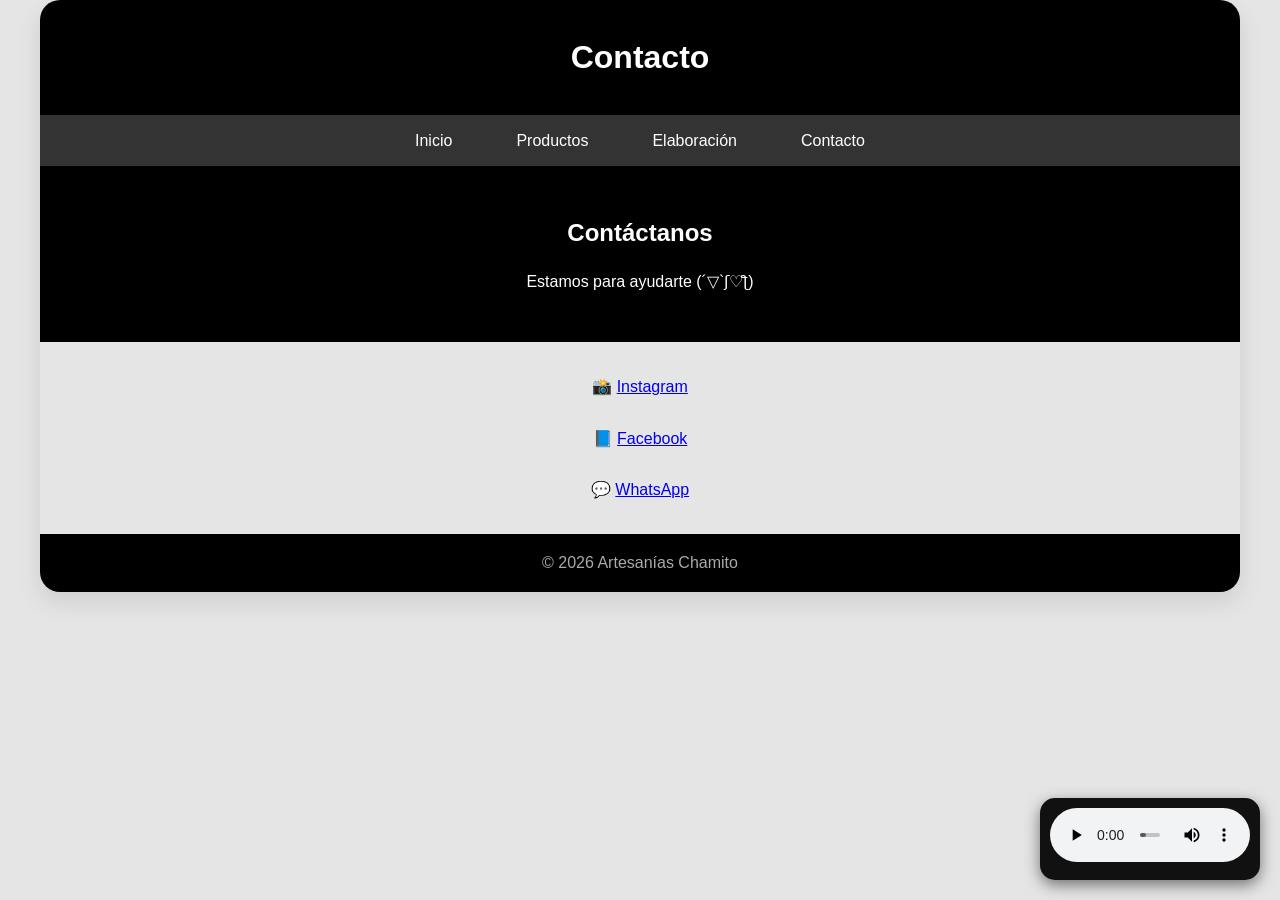
==== contacto.html @ 4edc916b "Add files via upload" ====
<!DOCTYPE html>
<html lang="es">
<head>
    <link rel="stylesheet" href="estilos.css">
    <meta charset="UTF-8">
    <title>Contacto</title>
    <link rel="stylesheet" href="css/estilos.css">
</head>
<body>

<div class="contenedor">

<header>
    <h1>Contacto</h1>
</header>

<nav>
    <ul>
        <li><a href="index.html">Inicio</a></li>
        <li><a href="productos.html">Productos</a></li>
        <li><a href="elaboracion.html">Elaboración</a></li>
        <li><a href="contacto.html">Contacto</a></li>
    </ul>
</nav>

<main>
    <section class="hero">
        <h2>Contáctanos</h2>
        <p>Estamos para ayudarte (´▽`ʃ♡ƪ)</p>
    </section>

    <!-- REDES SOCIALES SIMPLES -->
    <section class="productos-destacados" style="text-align:center;">
        <p>
            📸 <a href="https://www.instagram.com/stev3by_2002" target="_blank">Instagram</a> <br><br>
            📘 <a href="https://www.facebook.com/Fede Chico" target="_blank">Facebook</a> <br><br>
            💬 <a href="https://wa.me/5638399829" target="_blank">WhatsApp</a>
        </p>
    </section>
</main>

<footer>
    <p>© 2026 Artesanías Chamito</p>
</footer>

</div>

<div class="musica-fija">
    <audio id="musica" controls>
        <source src="audio/lease.mp3" type="audio/mpeg">
    </audio>
</div>

<script>
const musica = document.getElementById("musica");

// Recuperar tiempo guardado
window.addEventListener("load", () => {
    const tiempo = localStorage.getItem("tiempoMusica");
    if (tiempo) {
        musica.currentTime = tiempo;
    }
});

// Guardar tiempo cuando cambias de página
window.addEventListener("beforeunload", () => {
    localStorage.setItem("tiempoMusica", musica.currentTime);
});
</script>

</body>
</html>
---- estilos.css ----
/* RESET */
* {
    margin: 0;
    padding: 0;
    box-sizing: border-box;
}

body {
    font-family: 'Segoe UI', Tahoma, Geneva, Verdana, sans-serif;
    background: #e5e5e5;
    line-height: 1.6;
}

/* CONTENEDOR */
.contenedor {
    max-width: 1200px;
    margin: 0 auto;
    background: #e5e5e5;
    border-radius: 20px;
    overflow: hidden;
    box-shadow: 0 10px 25px rgba(0,0,0,0.1);
}

/* HEADER */
header {
    background: #000;
    color: #fff;
    text-align: center;
    padding: 2rem;
}

/* NAV */
nav {
    background: #333;
    padding: 0.8rem 0;
}

nav ul {
    display: flex;
    justify-content: center;
    list-style: none;
}

nav a {
    color: #fff;
    padding: 1rem 2rem;
    text-decoration: none;
    transition: 0.3s;
}

nav a:hover {
    background: #555;
}

/* HERO */
.hero {
    text-align: center;
    padding: 3rem;
    background: #000;
    color: white;
}

.hero h2 {
    margin-bottom: 1rem;
}

/* BOTONES */
.botones {
    margin-top: 1.5rem;
    display: flex;
    justify-content: center;
    gap: 1rem;
    flex-wrap: wrap;
}

.btn {
    background: #fff;
    color: #000;
    padding: 0.7rem 1.5rem;
    border-radius: 30px;
    text-decoration: none;
    font-weight: bold;
    transition: 0.3s;
    border: 2px solid #000;
}

.btn:hover {
    background: #000;
    color: #fff;
}

/* PRODUCTOS */
.productos-destacados {
    padding: 2rem;
}

.productos-destacados h3 {
    text-align: center;
    margin-bottom: 2rem;
}

.productos-grid {
    display: grid;
    grid-template-columns: repeat(auto-fit, minmax(250px, 1fr));
    gap: 1.5rem;
}

.producto-card {
    background: #f5f5f5;
    border-radius: 15px;
    text-align: center;
    padding-bottom: 1rem;
    transition: 0.3s;
}

.producto-card:hover {
    transform: scale(1.05);
}

.producto-card img {
    width: 100%;
    height: 200px;
    object-fit: cover;
}

/* ASIDE */
aside {
    background: #333;
    color: white;
    text-align: center;
    padding: 1rem;
}

/* FOOTER */
footer {
    background: #000;
    color: #aaa;
    text-align: center;
    padding: 1rem;
}

.mapa {
    padding: 2rem;
}

.mapa iframe {
    width: 100%;
    height: 400px; /* ← más horizontal que vertical */
    border-radius: 15px;
    border: none;
}

/* RESPONSIVE */
@media (max-width: 768px) {
    nav ul {
        flex-direction: column;
    }

    .botones {
        flex-direction: column;
    }
}  
/* REPRODUCTOR FIJO */
.musica-fija {
    position: fixed;
    bottom: 20px;
    right: 20px; /* ← esquina inferior derecha */
    background: #111;
    padding: 10px;
    border-radius: 15px;
    box-shadow: 0 5px 15px rgba(0,0,0,0.5);
    z-index: 1000;
}

.musica-fija audio {
    width: 200px;
}
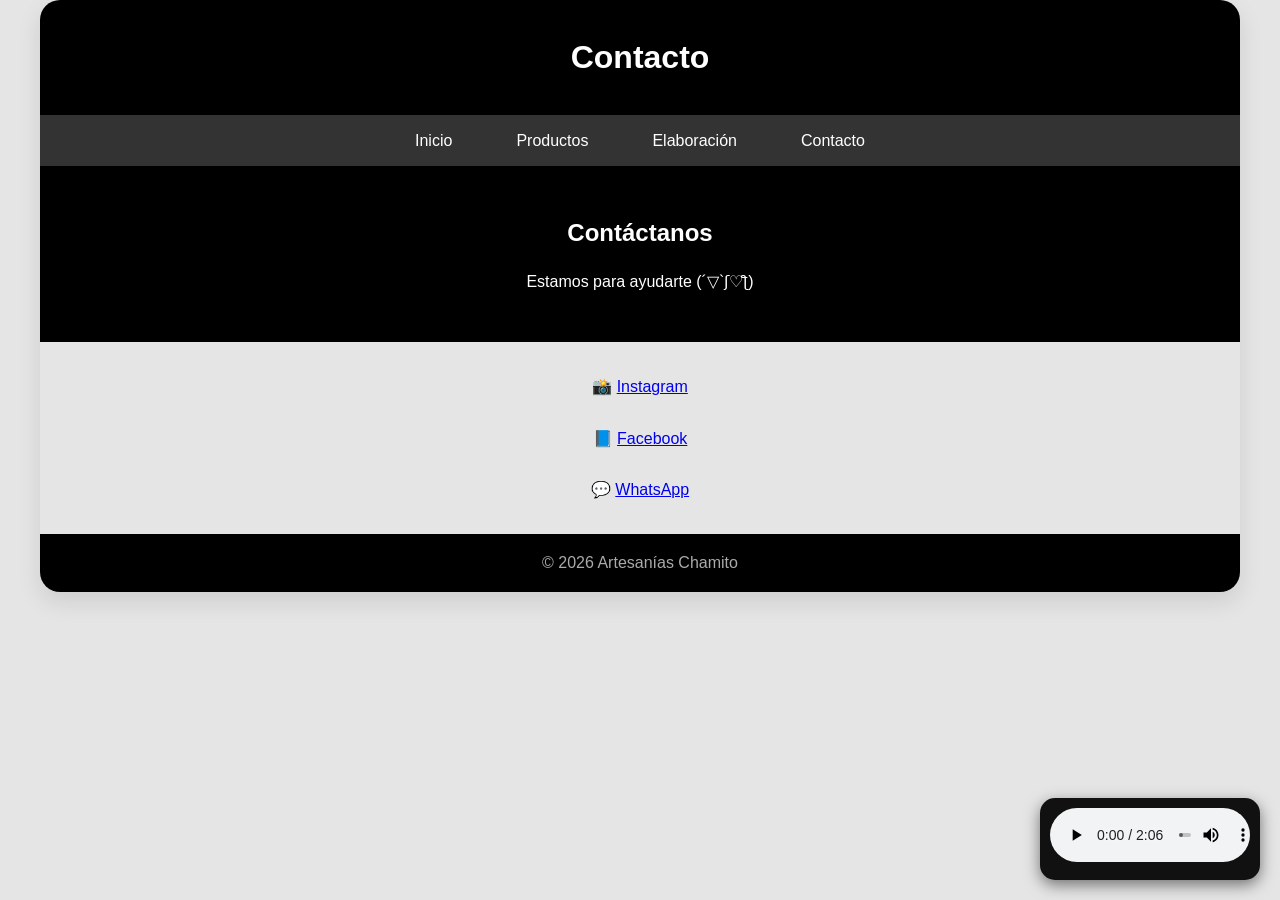
==== commit 773230f9: "contacto.html" ====
--- a/contacto.html
+++ b/contacto.html
@@ -1,10 +1,10 @@
 <!DOCTYPE html>
 <html lang="es">
 <head>
+    <meta charset="UTF-8">
+    <meta name="viewport" content="width=device-width, initial-scale=1.0"> <!-- ✅ -->
+    <title>Contacto</title>
     <link rel="stylesheet" href="estilos.css">
-    <meta charset="UTF-8">
-    <title>Contacto</title>
-    <link rel="stylesheet" href="css/estilos.css">
 </head>
 <body>
 
@@ -15,7 +15,10 @@
 </header>
 
 <nav>
-    <ul>
+    <!-- 🍔 MENÚ HAMBURGUESA -->
+    <div class="menu-toggle" onclick="toggleMenu()">☰</div>
+
+    <ul id="menu">
         <li><a href="index.html">Inicio</a></li>
         <li><a href="productos.html">Productos</a></li>
         <li><a href="elaboracion.html">Elaboración</a></li>
@@ -29,11 +32,11 @@
         <p>Estamos para ayudarte (´▽`ʃ♡ƪ)</p>
     </section>
 
-    <!-- REDES SOCIALES SIMPLES -->
+    <!-- REDES SOCIALES -->
     <section class="productos-destacados" style="text-align:center;">
         <p>
             📸 <a href="https://www.instagram.com/stev3by_2002" target="_blank">Instagram</a> <br><br>
-            📘 <a href="https://www.facebook.com/Fede Chico" target="_blank">Facebook</a> <br><br>
+            📘 <a href="https://www.facebook.com/federico.perezmayen" target="_blank">Facebook</a> <br><br>
             💬 <a href="https://wa.me/5638399829" target="_blank">WhatsApp</a>
         </p>
     </section>
@@ -45,16 +48,17 @@
 
 </div>
 
+<!-- 🎵 MÚSICA -->
 <div class="musica-fija">
     <audio id="musica" controls>
         <source src="audio/lease.mp3" type="audio/mpeg">
     </audio>
 </div>
 
+<!-- SCRIPT MÚSICA -->
 <script>
 const musica = document.getElementById("musica");
 
-// Recuperar tiempo guardado
 window.addEventListener("load", () => {
     const tiempo = localStorage.getItem("tiempoMusica");
     if (tiempo) {
@@ -62,11 +66,18 @@
     }
 });
 
-// Guardar tiempo cuando cambias de página
 window.addEventListener("beforeunload", () => {
     localStorage.setItem("tiempoMusica", musica.currentTime);
 });
 </script>
 
+<!-- SCRIPT MENÚ -->
+<script>
+function toggleMenu() {
+    const menu = document.getElementById("menu");
+    menu.classList.toggle("activo");
+}
+</script>
+
 </body>
-</html>+</html>
--- a/estilos.css
+++ b/estilos.css
@@ -174,4 +174,67 @@
 
 .musica-fija audio {
     width: 200px;
-}+}
+
+/* GRID PRINCIPAL */
+.contenedor {
+    display: grid;
+    grid-template-areas:
+        "header"
+        "nav"
+        "main"
+        "aside"
+        "footer";
+}
+
+header { grid-area: header; }
+nav { grid-area: nav; }
+main { grid-area: main; }
+aside { grid-area: aside; }
+footer { grid-area: footer; }
+
+/* MENÚ HAMBURGUESA */
+.menu-toggle {
+    display: none;
+    font-size: 2rem;
+    color: white;
+    text-align: center;
+    cursor: pointer;
+}
+
+/* RESPONSIVE */
+@media (max-width: 768px) {
+
+    nav ul {
+        flex-direction: column;
+        display: none;
+        text-align: center;
+    }
+
+    nav ul.activo {
+        display: flex;
+    }
+
+    .menu-toggle {
+        display: block;
+    }
+
+    .botones {
+        flex-direction: column;
+    }
+
+    .productos-grid {
+        grid-template-columns: 1fr;
+    }
+}
+
+/* CELULARES */
+@media (max-width: 480px) {
+    .hero h2 {
+        font-size: 1.5rem;
+    }
+
+    nav a {
+        padding: 0.8rem;
+    }
+}
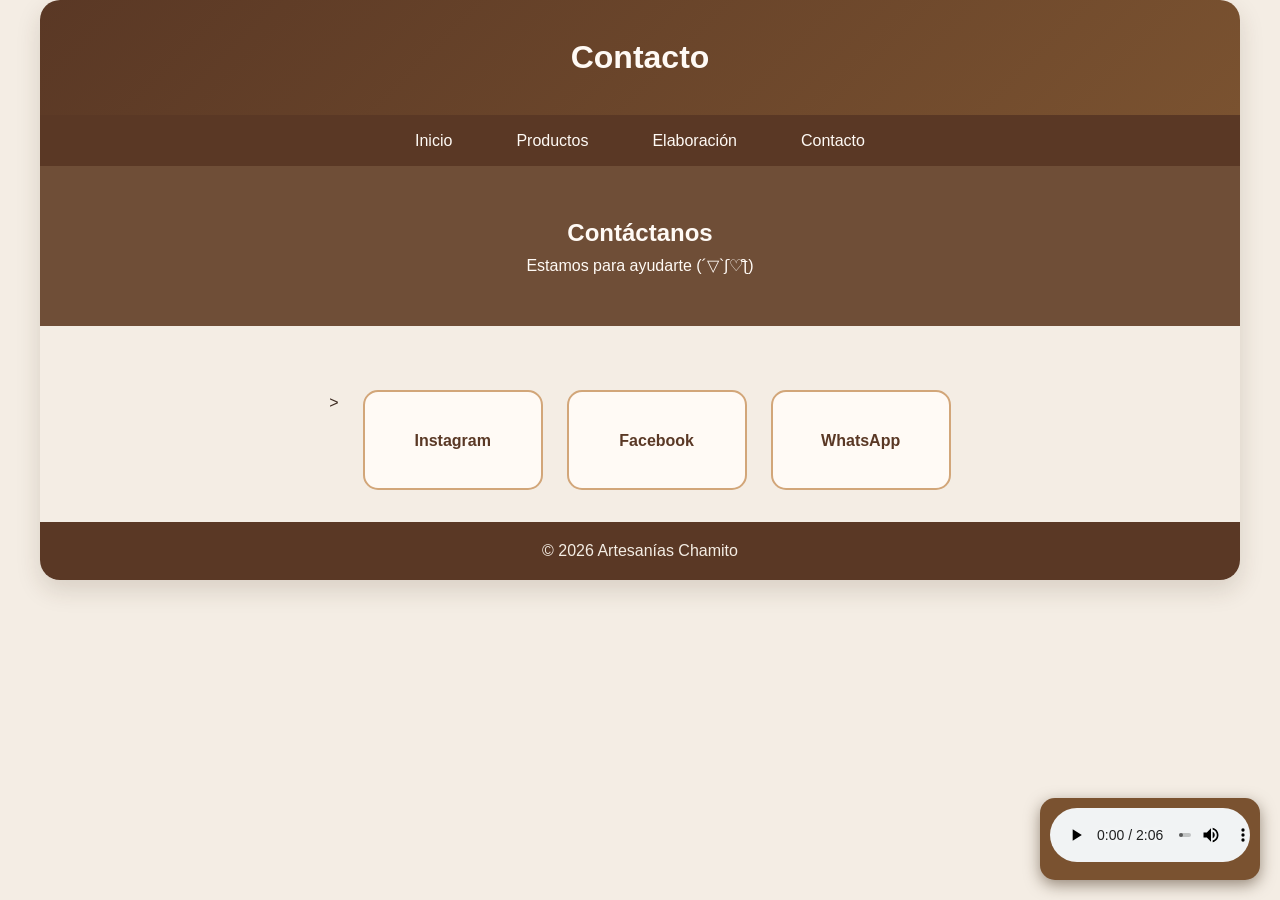
==== commit b6d7f3e7: "Update contacto.html" ====
--- a/contacto.html
+++ b/contacto.html
@@ -34,11 +34,11 @@
 
     <!-- REDES SOCIALES -->
     <section class="productos-destacados" style="text-align:center;">
-        <p>
-            📸 <a href="https://www.instagram.com/stev3by_2002" target="_blank">Instagram</a> <br><br>
-            📘 <a href="https://www.facebook.com/federico.perezmayen" target="_blank">Facebook</a> <br><br>
-            💬 <a href="https://wa.me/5638399829" target="_blank">WhatsApp</a>
-        </p>
+        <div class="redes">>
+              <a href="https://www.instagram.com/stev3by_2002" target="_blank">Instagram</a>
+              <a href="https://www.facebook.com/federico.perezmayen" target="_blank">Facebook</a>
+              <a href="https://wa.me/5638399829" target="_blank">WhatsApp</a>
+        </div>
     </section>
 </main>
 
--- a/estilos.css
+++ b/estilos.css
@@ -6,8 +6,9 @@
 }
 
 body {
-    font-family: 'Segoe UI', Tahoma, Geneva, Verdana, sans-serif;
-    background: #e5e5e5;
+    font-family: "Trebuchet MS", Arial, Helvetica, sans-serif;
+    background: #f4ede4; /* beige general */
+    color: #3e2c23;
     line-height: 1.6;
 }
 
@@ -15,23 +16,23 @@
 .contenedor {
     max-width: 1200px;
     margin: 0 auto;
-    background: #e5e5e5;
+    background: #fffaf5; /* beige suave */
     border-radius: 20px;
     overflow: hidden;
-    box-shadow: 0 10px 25px rgba(0,0,0,0.1);
+    box-shadow: 0 10px 25px rgba(60,40,20,0.15);
 }
 
 /* HEADER */
 header {
-    background: #000;
-    color: #fff;
+    background: linear-gradient(135deg, #5a3825, #7a5230);
+    color: #fffaf5;
     text-align: center;
     padding: 2rem;
 }
 
 /* NAV */
 nav {
-    background: #333;
+    background: #5a3825;
     padding: 0.8rem 0;
 }
 
@@ -42,26 +43,22 @@
 }
 
 nav a {
-    color: #fff;
+    color: #fffaf5;
     padding: 1rem 2rem;
     text-decoration: none;
     transition: 0.3s;
 }
 
 nav a:hover {
-    background: #555;
+    background: #a47148;
 }
 
 /* HERO */
 .hero {
     text-align: center;
     padding: 3rem;
-    background: #000;
-    color: white;
-}
-
-.hero h2 {
-    margin-bottom: 1rem;
+    background: #6f4e37; /* café medio */
+    color: #fffaf5;
 }
 
 /* BOTONES */
@@ -74,101 +71,100 @@
 }
 
 .btn {
-    background: #fff;
-    color: #000;
+    background: #fffaf5;
+    color: #6f4e37;
     padding: 0.7rem 1.5rem;
     border-radius: 30px;
     text-decoration: none;
     font-weight: bold;
-    transition: 0.3s;
-    border: 2px solid #000;
+    border: 2px solid #7a5230;
+    transition: 0.3s;
 }
 
 .btn:hover {
-    background: #000;
-    color: #fff;
+    background: #7a5230;
+    color: #fffaf5;
 }
 
 /* PRODUCTOS */
 .productos-destacados {
     padding: 2rem;
+    background: #f4ede4; /* fondo claro */
 }
 
 .productos-destacados h3 {
     text-align: center;
     margin-bottom: 2rem;
-}
-
+    color: #5a3825;
+}
+
+/* GRID */
 .productos-grid {
     display: grid;
     grid-template-columns: repeat(auto-fit, minmax(250px, 1fr));
     gap: 1.5rem;
 }
 
+/* TARJETAS */
 .producto-card {
-    background: #f5f5f5;
+    background: #ffffff; /* blanco limpio */
     border-radius: 15px;
     text-align: center;
     padding-bottom: 1rem;
     transition: 0.3s;
+    border: 1px solid #d2a679;
 }
 
 .producto-card:hover {
-    transform: scale(1.05);
+    transform: translateY(-5px);
+    box-shadow: 0 10px 20px rgba(100,60,30,0.2);
 }
 
 .producto-card img {
     width: 100%;
     height: 200px;
     object-fit: cover;
-}
-
-/* ASIDE */
+    border-bottom: 2px solid #d2a679;
+}
+
+/* ASIDE (PROMO) */
 aside {
-    background: #333;
-    color: white;
-    text-align: center;
-    padding: 1rem;
+    background: #7a5230;
+    color: #fffaf5;
+    text-align: center;
+    padding: 1.5rem;
 }
 
 /* FOOTER */
 footer {
-    background: #000;
-    color: #aaa;
+    background: #5a3825;
+    color: #f4ede4;
     text-align: center;
     padding: 1rem;
 }
 
+/* MAPA */
 .mapa {
     padding: 2rem;
+    background: #f4ede4;
 }
 
 .mapa iframe {
     width: 100%;
-    height: 400px; /* ← más horizontal que vertical */
+    height: 400px;
     border-radius: 15px;
     border: none;
 }
 
-/* RESPONSIVE */
-@media (max-width: 768px) {
-    nav ul {
-        flex-direction: column;
-    }
-
-    .botones {
-        flex-direction: column;
-    }
-}  
-/* REPRODUCTOR FIJO */
+/* REPRODUCTOR */
 .musica-fija {
     position: fixed;
     bottom: 20px;
-    right: 20px; /* ← esquina inferior derecha */
-    background: #111;
+    right: 20px;
+    background: #7a5230;
     padding: 10px;
     border-radius: 15px;
-    box-shadow: 0 5px 15px rgba(0,0,0,0.5);
+    box-shadow: 0 5px 15px rgba(60,40,20,0.5);
     z-index: 1000;
 }
 
@@ -197,7 +193,7 @@
 .menu-toggle {
     display: none;
     font-size: 2rem;
-    color: white;
+    color: #fffaf5;
     text-align: center;
     cursor: pointer;
 }
@@ -228,7 +224,7 @@
     }
 }
 
-/* CELULARES */
+/* CELULAR */
 @media (max-width: 480px) {
     .hero h2 {
         font-size: 1.5rem;
@@ -238,3 +234,40 @@
         padding: 0.8rem;
     }
 }
+
+/* REDES SOCIALES EN CUADROS */
+.redes {
+    display: flex;
+    justify-content: center;
+    gap: 1.5rem;
+    flex-wrap: wrap;
+    margin-top: 2rem;
+}
+
+.redes a {
+    display: flex;
+    align-items: center;
+    justify-content: center;
+    
+    width: 180px;
+    height: 100px;
+
+    background: #fffaf5;
+    color: #5a3825;
+    
+    border: 2px solid #d2a679;
+    border-radius: 15px;
+
+    text-decoration: none;
+    font-weight: bold;
+
+    transition: 0.3s;
+}
+
+/* EFECTO HOVER */
+.redes a:hover {
+    background: #7a5230;
+    color: #fffaf5;
+    transform: translateY(-5px);
+    box-shadow: 0 10px 20px rgba(100,60,30,0.3);
+}
